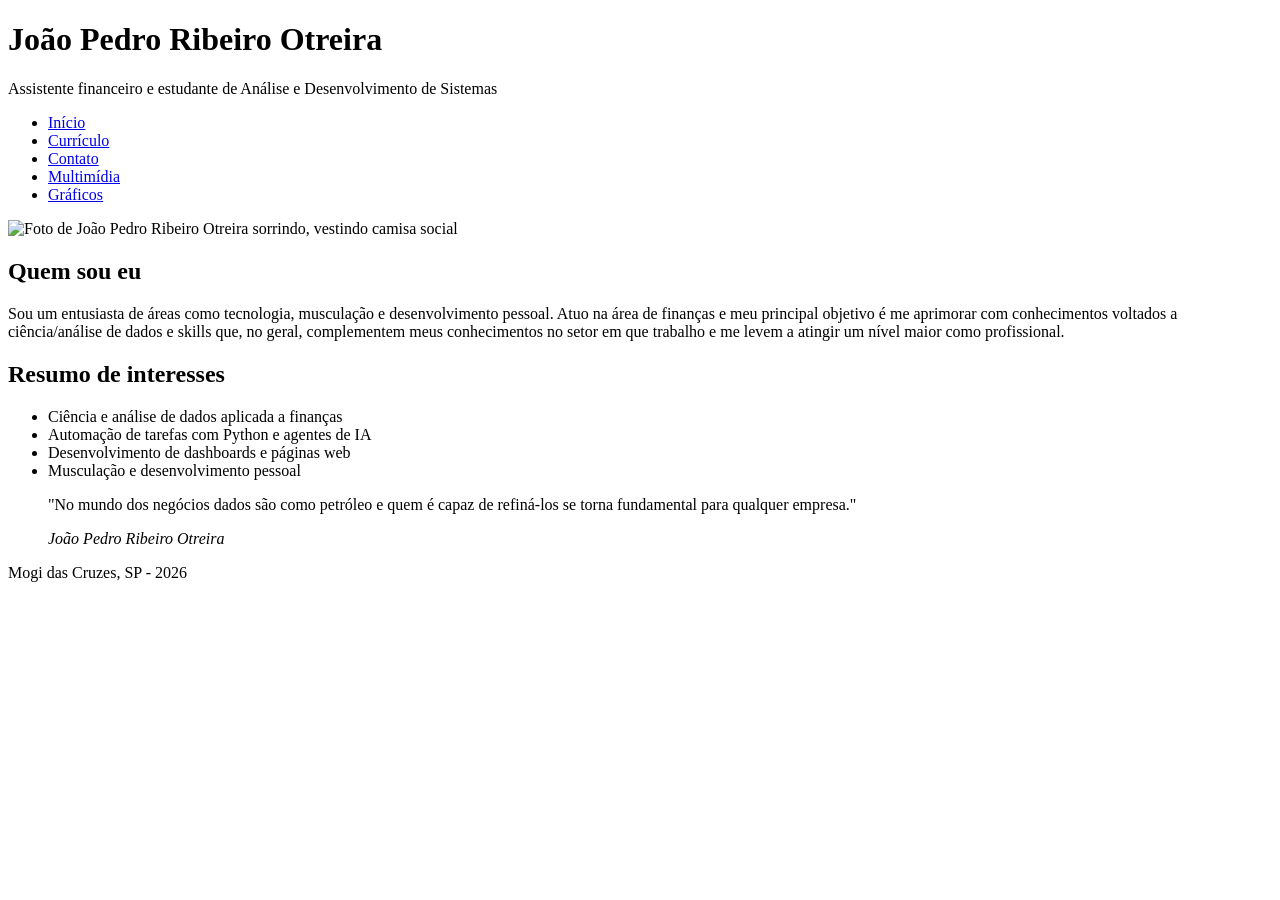
==== index.html @ 88d67f76 "Adicionar as 5 páginas do CP2: index, currículo, formulário, multimídia e gráficos" ====
<!DOCTYPE html>
<html lang="pt-BR">

<head>
    <meta charset="UTF-8">
    <meta name="viewport" content="width=device-width, initial-scale=1.0">
    <meta name="description"
        content="Site pessoal de João Pedro Ribeiro Otreira, assistente financeiro e estudante de Análise e Desenvolvimento de Sistemas.">
    <title>João Pedro Ribeiro Otreira - Início</title>
    <link rel="stylesheet" href="css/estilos.css">
</head>

<body>

    <header>
        <div class="cabecalho-conteudo">
            <div class="marca">
                <h1>João Pedro Ribeiro Otreira</h1>
                <p>Assistente financeiro e estudante de Análise e Desenvolvimento de Sistemas</p>
            </div>

            <nav aria-label="Navegação principal">
                <ul>
                    <li><a href="index.html" aria-current="page">Início</a></li>
                    <li><a href="curriculo.html">Currículo</a></li>
                    <li><a href="formulario.html">Contato</a></li>
                    <li><a href="multimidia.html">Multimídia</a></li>
                    <li><a href="graficos.html">Gráficos</a></li>
                </ul>
            </nav>
        </div>
    </header>

    <main>
        <section id="perfil" aria-labelledby="titulo-perfil">
            <div class="cartao perfil">
                <img src="img/foto-perfil.jpg" width="400" height="400" alt="Foto de João Pedro Ribeiro Otreira sorrindo, vestindo camisa social">
                <div>
                    <h2 id="titulo-perfil">Quem sou eu</h2>
                    <p>
                        Sou um entusiasta de áreas como tecnologia, musculação e desenvolvimento pessoal.
                        Atuo na área de finanças e meu principal objetivo é me aprimorar com conhecimentos
                        voltados a ciência/análise de dados e skills que, no geral, complementem meus
                        conhecimentos no setor em que trabalho e me levem a atingir um nível maior como
                        profissional.
                    </p>
                </div>
            </div>
        </section>

        <section id="resumo-interesses" aria-labelledby="titulo-interesses">
            <div class="cartao">
                <h2 id="titulo-interesses">Resumo de interesses</h2>
                <ul class="lista-interesses">
                    <li>Ciência e análise de dados aplicada a finanças</li>
                    <li>Automação de tarefas com Python e agentes de IA</li>
                    <li>Desenvolvimento de dashboards e páginas web</li>
                    <li>Musculação e desenvolvimento pessoal</li>
                </ul>

                <blockquote>
                    <p>"No mundo dos negócios dados são como petróleo e quem é capaz de refiná-los se
                        torna fundamental para qualquer empresa."</p>
                    <cite>João Pedro Ribeiro Otreira</cite>
                </blockquote>
            </div>
        </section>
    </main>

    <footer>
        <p>Mogi das Cruzes, SP - 2026</p>
    </footer>

</body>

</html>
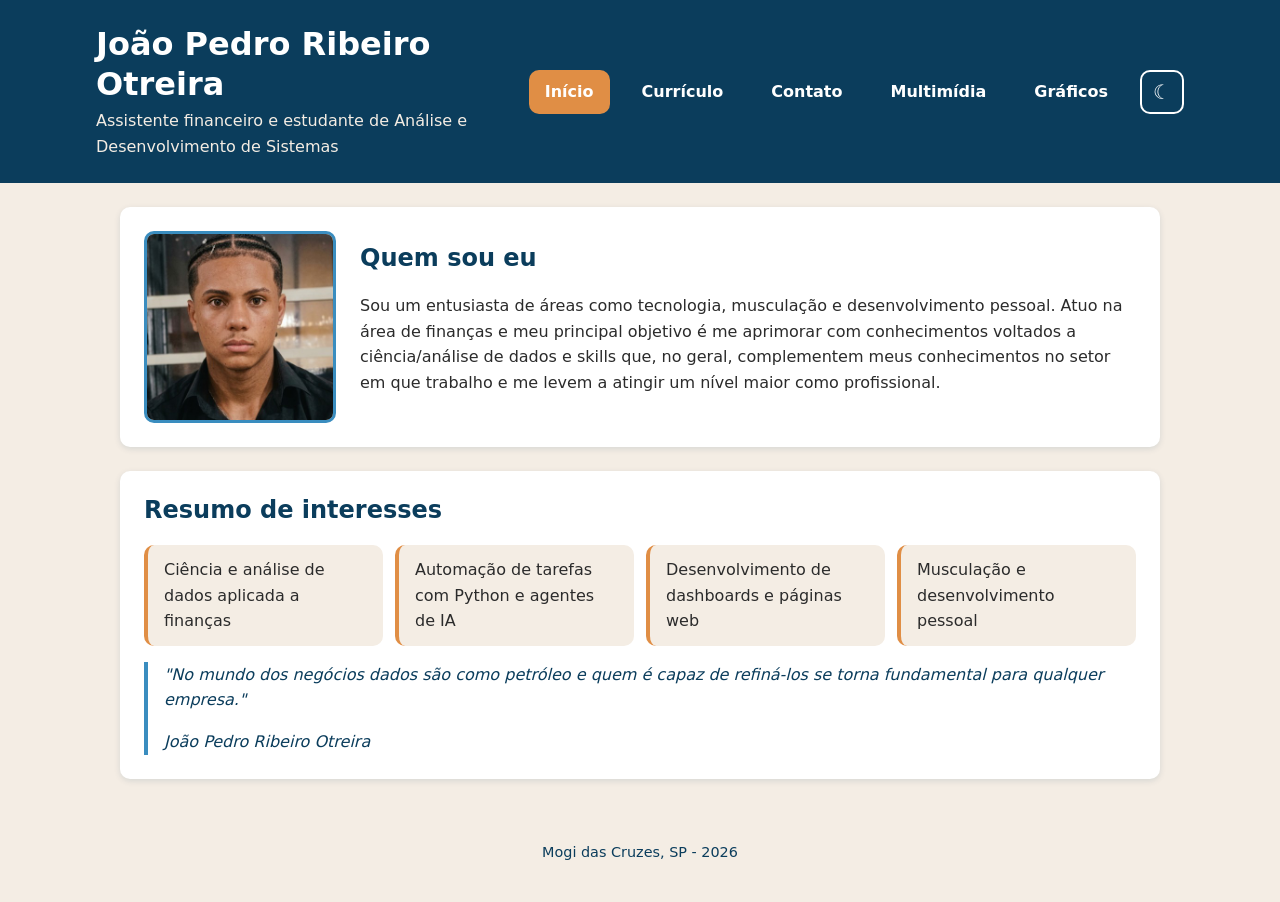
==== commit f62211a8: "Adicionar botão de tema ao menu e carregar js/scripts.js em todas as páginas" ====
--- a/index.html
+++ b/index.html
@@ -8,6 +8,7 @@
         content="Site pessoal de João Pedro Ribeiro Otreira, assistente financeiro e estudante de Análise e Desenvolvimento de Sistemas.">
     <title>João Pedro Ribeiro Otreira - Início</title>
     <link rel="stylesheet" href="css/estilos.css">
+    <script src="js/scripts.js"></script>
 </head>
 
 <body>
@@ -26,6 +27,10 @@
                     <li><a href="formulario.html">Contato</a></li>
                     <li><a href="multimidia.html">Multimídia</a></li>
                     <li><a href="graficos.html">Gráficos</a></li>
+                    <li class="item-tema">
+                        <button type="button" id="botao-tema" class="botao-tema" aria-pressed="false"
+                            aria-label="Tema escuro" title="Alternar tema claro/escuro"><span aria-hidden="true">&#9790;</span></button>
+                    </li>
                 </ul>
             </nav>
         </div>
--- a/css/estilos.css
+++ b/css/estilos.css
@@ -0,0 +1,702 @@
+/* ==========================================================================
+   CP2 - Site Pessoal / Portfólio - João Pedro Ribeiro Otreira
+   Evolução do CP1: responsividade mobile-first (Flexbox + Grid + media queries)
+
+   Abordagem: o CSS base serve a tela pequena (320 px). As media queries
+   usam APENAS min-width e vão acrescentando layout conforme a tela cresce:
+       base  -> celular (1 coluna)
+       768px -> tablet  (2 colunas onde faz sentido)
+       1024px-> desktop (3 colunas no currículo, cabeçalho em linha)
+
+   Paleta: azul petróleo (#0B3D5C), azul claro (#3A8DBF),
+           areia (#F4EDE4), grafite (#2B2B2B)
+   Fonte: 'Poppins' (títulos) + 'system-ui' (texto)
+   ========================================================================== */
+
+:root {
+    --cor-primaria: #0B3D5C;
+    --cor-secundaria: #3A8DBF;
+    --cor-fundo: #F4EDE4;
+    --cor-texto: #2B2B2B;
+    --cor-branco: #FFFFFF;
+    --cor-destaque: #E08E45;
+    --cor-borda: #D8CFC2;
+
+    /* Papéis das cores: o tema escuro redefine somente estes valores */
+    --cor-titulo: #0B3D5C;          /* títulos, rótulos e legendas */
+    --cor-cabecalho: #0B3D5C;       /* fundo do cabeçalho e da tabela */
+    --cor-texto-cabecalho: #F4EDE4; /* subtítulo do cabeçalho */
+    --cor-superficie: #FFFFFF;      /* cartões e campos */
+    --cor-fundo-suave: #F4EDE4;     /* faixas e linhas alternadas */
+    --cor-borda-campo: #C9BFAF;
+    --cor-acao: #3A8DBF;            /* fundo de botões e menu em destaque */
+    --sombra: 0 2px 6px rgba(11, 61, 92, 0.12);
+
+    --fonte-titulo: 'Poppins', system-ui, sans-serif;
+    --fonte-texto: system-ui, -apple-system, Segoe UI, Arial, sans-serif;
+
+    --espacamento: 1rem;
+    --raio: 10px;
+    --toque: 2.75rem; /* ~44 px: área mínima de toque em links e botões */
+}
+
+/* Tema escuro: ativado por js/scripts.js com <html data-tema="escuro"> */
+:root[data-tema="escuro"] {
+    color-scheme: dark; /* controles nativos (data, áudio, rolagem) também escurecem */
+
+    --cor-texto: #E8EDF2;
+    --cor-fundo: #101B26;
+    --cor-borda: #34495C;
+    --cor-secundaria: #6DB5E3;      /* links e destaques mais claros */
+
+    --cor-titulo: #8CC4EA;
+    --cor-cabecalho: #082B41;
+    --cor-superficie: #1A2B3B;
+    --cor-fundo-suave: #223548;
+    --cor-borda-campo: #4A6178;
+    --sombra: 0 2px 6px rgba(0, 0, 0, 0.5);
+}
+
+* {
+    box-sizing: border-box;
+}
+
+body {
+    margin: 0;
+    font-family: var(--fonte-texto);
+    color: var(--cor-texto);
+    background-color: var(--cor-fundo);
+    line-height: 1.6;
+    overflow-wrap: break-word;
+}
+
+h1, h2, h3 {
+    font-family: var(--fonte-titulo);
+    color: var(--cor-titulo);
+    line-height: 1.25;
+}
+
+h2 {
+    font-size: 1.35rem;
+    margin-top: 0;
+}
+
+a {
+    color: var(--cor-secundaria);
+    text-decoration: none;
+}
+
+a:hover,
+a:focus {
+    text-decoration: underline;
+}
+
+/* Imagens e mídias responsivas */
+img,
+video {
+    max-width: 100%;
+    height: auto;
+}
+
+img {
+    border-radius: var(--raio);
+}
+
+/* ---------- Cabeçalho e menu (Flexbox) ---------- */
+
+header {
+    background-color: var(--cor-cabecalho);
+    color: var(--cor-branco);
+    padding: var(--espacamento);
+}
+
+.cabecalho-conteudo {
+    display: flex;
+    flex-direction: column;
+    gap: 1rem;
+    max-width: 68rem;
+    margin: 0 auto;
+}
+
+header h1 {
+    color: var(--cor-branco);
+    font-size: 1.5rem;
+    margin: 0 0 0.25rem 0;
+}
+
+header p {
+    margin: 0;
+    color: var(--cor-texto-cabecalho);
+}
+
+/* Mobile: itens quebram de linha (flex-wrap) e se distribuem em toda a largura */
+nav ul {
+    list-style: none;
+    display: flex;
+    flex-wrap: wrap;
+    gap: 0.5rem;
+    margin: 0;
+    padding: 0;
+}
+
+nav li {
+    flex: 1 1 auto;
+}
+
+nav a {
+    display: flex;
+    align-items: center;
+    justify-content: center;
+    min-height: var(--toque);
+    padding: 0 1rem;
+    color: var(--cor-branco);
+    font-weight: 600;
+    border-radius: var(--raio);
+    transition: background-color 0.2s ease;
+}
+
+nav a:hover,
+nav a:focus {
+    background-color: var(--cor-acao);
+    text-decoration: none;
+}
+
+nav a[aria-current="page"] {
+    background-color: var(--cor-destaque);
+}
+
+/* Botão de alternar tema (último item do menu, em todas as páginas) */
+nav li.item-tema {
+    flex: 0 0 auto;
+}
+
+.botao-tema {
+    display: flex;
+    align-items: center;
+    justify-content: center;
+    width: var(--toque);
+    height: var(--toque);
+    padding: 0;
+    font-size: 1.25rem;
+    line-height: 1;
+    color: var(--cor-branco);
+    background-color: transparent;
+    border: 2px solid var(--cor-branco);
+    border-radius: var(--raio);
+    cursor: pointer;
+    transition: background-color 0.2s ease;
+}
+
+.botao-tema:hover,
+.botao-tema:focus-visible {
+    background-color: var(--cor-acao);
+}
+
+/* ---------- Conteúdo principal e cartões ---------- */
+
+/* main é um grid de 1 coluna no mobile; as páginas ganham colunas via media query */
+main {
+    display: grid;
+    grid-template-columns: 1fr;
+    gap: var(--espacamento);
+    max-width: 68rem;
+    margin: 0 auto;
+    padding: var(--espacamento);
+}
+
+/* cada seção é flex para que o cartão preencha toda a altura da célula do grid */
+main > section {
+    display: flex;
+    min-width: 0;
+}
+
+.cartao {
+    flex: 1;
+    min-width: 0;
+    background-color: var(--cor-superficie);
+    border-radius: var(--raio);
+    padding: var(--espacamento);
+    box-shadow: var(--sombra);
+}
+
+.cartao blockquote {
+    border-left: 4px solid var(--cor-secundaria);
+    margin: 1rem 0 0 0;
+    padding-left: 1rem;
+    font-style: italic;
+    color: var(--cor-titulo);
+}
+
+.cartao ul,
+.cartao ol {
+    padding-left: 1.25rem;
+}
+
+/* Links de contato com área de toque confortável */
+address {
+    font-style: normal;
+}
+
+.cartao address ul {
+    list-style: none;
+    padding-left: 0;
+    margin: 0;
+}
+
+address a {
+    display: inline-flex;
+    align-items: center;
+    min-height: var(--toque);
+}
+
+/* ---------- Perfil (index) - Flexbox ---------- */
+
+.perfil {
+    display: flex;
+    flex-direction: column;
+    gap: var(--espacamento);
+    align-items: center;
+    text-align: center;
+}
+
+.perfil img {
+    width: 10rem;
+    height: auto;
+    object-fit: cover;
+    border: 3px solid var(--cor-secundaria);
+}
+
+/* Resumo de interesses (index) - Flexbox: cartões que quebram de linha */
+.lista-interesses {
+    list-style: none;
+    display: flex;
+    flex-wrap: wrap;
+    gap: 0.75rem;
+    margin: 0;
+    padding: 0;
+}
+
+.cartao .lista-interesses {
+    padding-left: 0;
+}
+
+.lista-interesses li {
+    flex: 1 1 14rem;
+    padding: 0.75rem 1rem;
+    background-color: var(--cor-fundo-suave);
+    border-left: 4px solid var(--cor-destaque);
+    border-radius: var(--raio);
+}
+
+/* ---------- Tabela (currículo) ---------- */
+
+.tabela-rolavel {
+    overflow-x: auto; /* rede de segurança: se algo não couber, só o contêiner rola */
+}
+
+table {
+    width: 100%;
+    border-collapse: collapse;
+    margin-top: 0.5rem;
+}
+
+caption {
+    text-align: left;
+    font-weight: 600;
+    margin-bottom: 0.5rem;
+    color: var(--cor-titulo);
+}
+
+th, td {
+    text-align: left;
+}
+
+th {
+    background-color: var(--cor-cabecalho);
+    color: var(--cor-branco);
+}
+
+/* Mobile: cada linha vira um cartão; o cabeçalho continua acessível
+   (fica visualmente oculto) e cada célula mostra seu rótulo via data-label */
+thead {
+    position: absolute;
+    width: 1px;
+    height: 1px;
+    overflow: hidden;
+    clip-path: inset(50%);
+}
+
+table,
+caption,
+tbody,
+tr,
+td {
+    display: block;
+}
+
+tbody tr {
+    border: 1px solid var(--cor-borda);
+    border-radius: var(--raio);
+    margin-bottom: 0.75rem;
+    overflow: hidden;
+}
+
+td {
+    padding: 0.5rem 0.75rem;
+}
+
+td + td {
+    border-top: 1px solid var(--cor-borda);
+}
+
+td::before {
+    content: attr(data-label);
+    display: block;
+    font-size: 0.8rem;
+    font-weight: 700;
+    color: var(--cor-secundaria);
+    text-transform: uppercase;
+}
+
+tbody tr:nth-child(even) {
+    background-color: var(--cor-fundo-suave);
+}
+
+/* ---------- Formulário ---------- */
+
+form {
+    display: grid;
+    gap: 1rem;
+}
+
+.campo {
+    display: flex;
+    flex-direction: column;
+    gap: 0.3rem;
+}
+
+/* Mobile: campos empilhados. Em telas maiores viram linha (ver media query). */
+.campo-linha {
+    display: flex;
+    flex-direction: column;
+    gap: 0.5rem 1.5rem;
+}
+
+label {
+    font-weight: 600;
+    color: var(--cor-titulo);
+}
+
+input:not([type="radio"]):not([type="checkbox"]),
+select,
+textarea {
+    width: 100%;
+    min-height: var(--toque);
+    font-family: var(--fonte-texto);
+    font-size: 1rem;
+    color: var(--cor-texto);
+    padding: 0.6rem;
+    border: 1px solid var(--cor-borda-campo);
+    border-radius: 6px;
+    background-color: var(--cor-superficie);
+}
+
+input:focus,
+select:focus,
+textarea:focus {
+    outline: 2px solid var(--cor-secundaria);
+    outline-offset: 1px;
+}
+
+fieldset {
+    min-width: 0;
+    margin: 0;
+    border: 1px solid var(--cor-borda-campo);
+    border-radius: var(--raio);
+    padding: 0.75rem 1rem;
+}
+
+legend {
+    font-weight: 600;
+    color: var(--cor-titulo);
+    padding: 0 0.5rem;
+}
+
+/* Rádios e checkboxes: rótulo inteiro clicável, com altura de toque mínima */
+fieldset label {
+    display: flex;
+    align-items: center;
+    gap: 0.6rem;
+    min-height: var(--toque);
+}
+
+input[type="radio"],
+input[type="checkbox"] {
+    width: 1.25rem;
+    height: 1.25rem;
+    flex-shrink: 0;
+}
+
+button[type="submit"] {
+    width: 100%;
+    min-height: var(--toque);
+    background-color: var(--cor-destaque);
+    color: var(--cor-branco);
+    border: none;
+    padding: 0.7rem 1.6rem;
+    border-radius: var(--raio);
+    font-weight: 600;
+    cursor: pointer;
+    font-size: 1rem;
+}
+
+button[type="submit"]:hover {
+    background-color: var(--cor-acao);
+}
+
+/* ---------- Multimídia ---------- */
+
+.midia-container {
+    display: flex;
+    flex-direction: column;
+    gap: 1rem;
+}
+
+audio,
+video {
+    width: 100%;
+}
+
+iframe {
+    width: 100%;
+    height: 14rem;
+    border: 0;
+    border-radius: var(--raio);
+}
+
+/* ---------- Gráficos (canvas e SVG) ---------- */
+
+.graficos-grid {
+    display: grid;
+    grid-template-columns: 1fr;
+    gap: var(--espacamento);
+}
+
+.graficos-grid > div {
+    min-width: 0;
+}
+
+canvas {
+    display: block;
+    max-width: 100%;
+    height: auto; /* mantém a proporção do canvas quando ele encolhe */
+    background-color: var(--cor-branco);
+    border: 1px solid var(--cor-borda);
+    border-radius: var(--raio);
+}
+
+.svg-caixa svg {
+    max-width: 100%;
+    height: auto;
+}
+
+.icone-svg {
+    fill: var(--cor-secundaria);
+    transition: fill 0.2s ease;
+}
+
+.svg-caixa:hover .icone-svg {
+    fill: var(--cor-destaque);
+}
+
+/* ---------- Rodapé ---------- */
+
+footer {
+    text-align: center;
+    padding: var(--espacamento);
+    color: var(--cor-titulo);
+    font-size: 0.9rem;
+}
+
+/* ==========================================================================
+   MEDIA QUERIES (mobile-first: somente min-width)
+   ========================================================================== */
+
+/* ---------- 640px: gráficos lado a lado ---------- */
+@media (min-width: 640px) {
+    .graficos-grid {
+        grid-template-columns: 1fr 1fr;
+    }
+}
+
+/* ---------- 768px: tablet ---------- */
+@media (min-width: 768px) {
+    :root {
+        --espacamento: 1.5rem;
+    }
+
+    h2 {
+        font-size: 1.5rem;
+    }
+
+    header h1 {
+        font-size: 2rem;
+    }
+
+    /* Menu em linha */
+    nav ul {
+        gap: 1rem;
+    }
+
+    nav li {
+        flex: 0 1 auto;
+    }
+
+    /* Perfil: foto ao lado do texto */
+    .perfil {
+        flex-direction: row;
+        text-align: left;
+    }
+
+    .perfil img {
+        width: 12rem;
+        flex-shrink: 0;
+    }
+
+    /* Formulário: campos lado a lado */
+    .campo-linha {
+        flex-direction: row;
+        flex-wrap: wrap;
+    }
+
+    .campo-linha > .campo {
+        flex: 1 1 14rem;
+    }
+
+    fieldset label {
+        min-width: 10rem;
+    }
+
+    button[type="submit"] {
+        width: auto;
+        justify-self: start;
+    }
+
+    /* Tabela volta ao formato tradicional (linhas e colunas) */
+    table {
+        display: table;
+    }
+
+    thead {
+        position: static;
+        width: auto;
+        height: auto;
+        overflow: visible;
+        clip-path: none;
+    }
+
+    caption {
+        display: table-caption;
+    }
+
+    tbody {
+        display: table-row-group;
+    }
+
+    tr {
+        display: table-row;
+    }
+
+    tbody tr {
+        border: 0;
+        border-radius: 0;
+        margin-bottom: 0;
+        overflow: visible;
+    }
+
+    th,
+    td {
+        display: table-cell;
+        border: 1px solid var(--cor-borda);
+        padding: 0.6rem 0.8rem;
+    }
+
+    td + td {
+        border-top: 1px solid var(--cor-borda);
+    }
+
+    td::before {
+        content: none;
+    }
+
+    /* Multimídia: mapas e vídeos mais altos */
+    iframe {
+        height: 20rem;
+    }
+
+    /* Currículo (Grid): 2 colunas com áreas nomeadas */
+    .grade-curriculo {
+        grid-template-columns: 1fr 1fr;
+        grid-template-areas:
+            "formacao    experiencia"
+            "tecnologias tecnologias"
+            "contato     contato";
+    }
+
+    .grade-curriculo #formacao {
+        grid-area: formacao;
+    }
+
+    .grade-curriculo #experiencia {
+        grid-area: experiencia;
+    }
+
+    .grade-curriculo #tecnologias {
+        grid-area: tecnologias;
+    }
+
+    .grade-curriculo #contato-resumo {
+        grid-area: contato;
+    }
+}
+
+/* ---------- 1024px: desktop ---------- */
+@media (min-width: 1024px) {
+    /* Cabeçalho: título à esquerda, menu à direita */
+    .cabecalho-conteudo {
+        flex-direction: row;
+        justify-content: space-between;
+        align-items: center;
+    }
+
+    .marca {
+        flex: 1 1 0;
+        min-width: 0;
+    }
+
+    nav {
+        flex: 0 0 auto;
+    }
+
+    nav ul {
+        flex-wrap: nowrap;
+        justify-content: flex-end;
+    }
+
+    /* Currículo: 3 colunas na primeira linha, tabela ocupando a largura toda */
+    .grade-curriculo {
+        grid-template-columns: 1fr 1fr 1fr;
+        grid-template-areas:
+            "formacao    experiencia contato"
+            "tecnologias tecnologias tecnologias";
+    }
+
+    /* Multimídia (Grid): áudio em cima, vídeo e mapa lado a lado */
+    .grade-midia {
+        grid-template-columns: 1fr 1fr;
+    }
+
+    .grade-midia #audio {
+        grid-column: 1 / -1;
+    }
+}
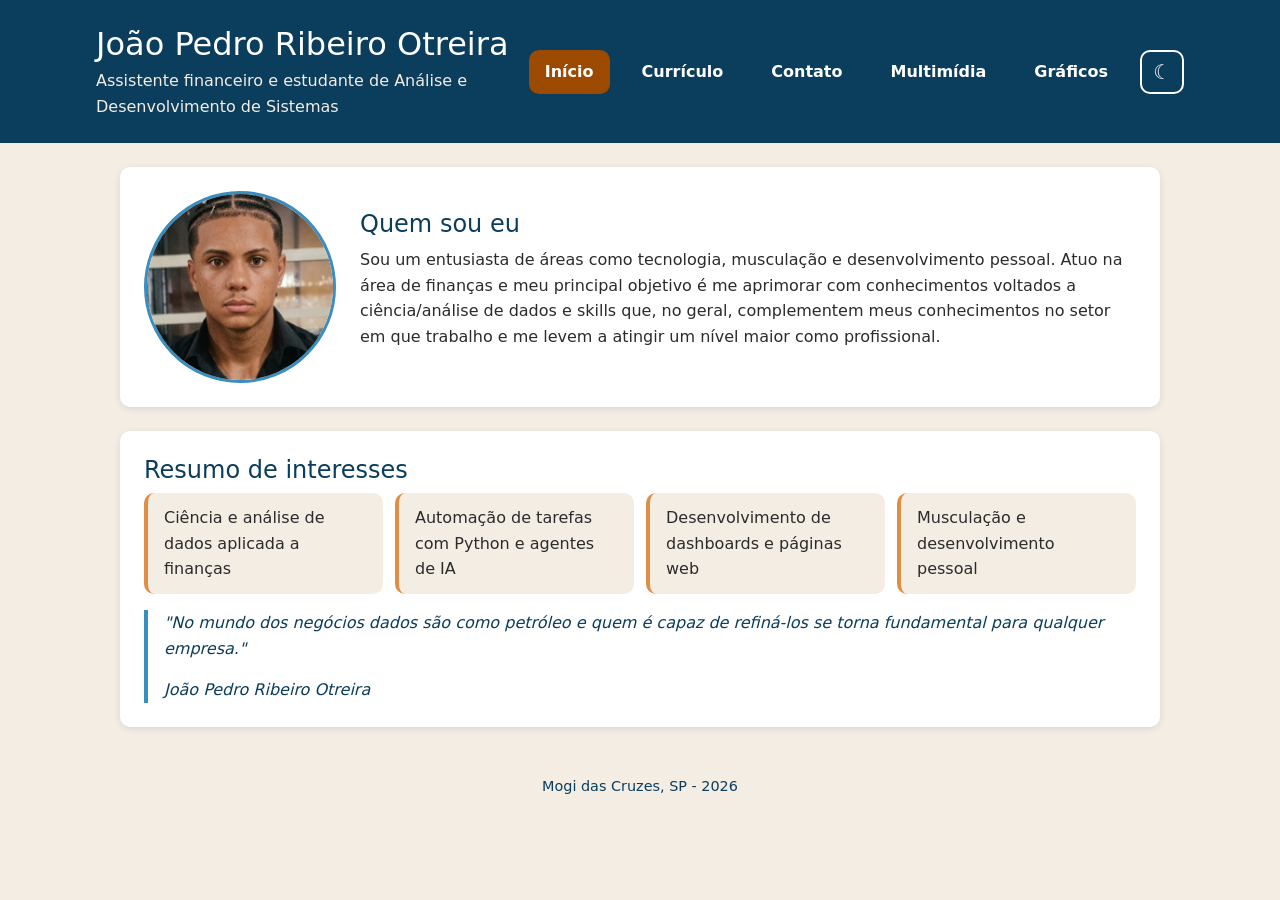
==== commit c7910f7d: "CP4: integra Bootstrap, ajusta acessibilidade e corrige iframe do vídeo" ====
--- a/index.html
+++ b/index.html
@@ -7,11 +7,15 @@
     <meta name="description"
         content="Site pessoal de João Pedro Ribeiro Otreira, assistente financeiro e estudante de Análise e Desenvolvimento de Sistemas.">
     <title>João Pedro Ribeiro Otreira - Início</title>
+    <link rel="stylesheet" href="https://cdn.jsdelivr.net/npm/bootstrap@5.3.3/dist/css/bootstrap.min.css"
+        integrity="sha384-QWTKZyjpPEjISv5WaRU9OFeRpok6YctnYmDr5pNlyT2bRjXh0JMhjY6hW+ALEwIH" crossorigin="anonymous">
     <link rel="stylesheet" href="css/estilos.css">
     <script src="js/scripts.js"></script>
 </head>
 
 <body>
+
+    <a class="visually-hidden-focusable" href="#conteudo">Pular para o conteúdo</a>
 
     <header>
         <div class="cabecalho-conteudo">
@@ -36,10 +40,10 @@
         </div>
     </header>
 
-    <main>
+    <main id="conteudo" tabindex="-1">
         <section id="perfil" aria-labelledby="titulo-perfil">
             <div class="cartao perfil">
-                <img src="img/foto-perfil.jpg" width="400" height="400" alt="Foto de João Pedro Ribeiro Otreira sorrindo, vestindo camisa social">
+                <img class="img-fluid rounded-circle" src="img/foto-perfil.jpg" width="400" height="400" alt="Foto de João Pedro Ribeiro Otreira, de tranças no cabelo e camisa preta, com expressão séria">
                 <div>
                     <h2 id="titulo-perfil">Quem sou eu</h2>
                     <p>
--- a/css/estilos.css
+++ b/css/estilos.css
@@ -31,6 +31,10 @@
     --cor-borda-campo: #C9BFAF;
     --cor-acao: #3A8DBF;            /* fundo de botões e menu em destaque */
     --sombra: 0 2px 6px rgba(11, 61, 92, 0.12);
+    --cor-erro: #B3261E;
+    --cor-erro-fundo: #FDECEA;
+    --cor-sucesso: #1B6E2D;
+    --cor-sucesso-fundo: #E6F4EA;
 
     --fonte-titulo: 'Poppins', system-ui, sans-serif;
     --fonte-texto: system-ui, -apple-system, Segoe UI, Arial, sans-serif;
@@ -55,6 +59,10 @@
     --cor-fundo-suave: #223548;
     --cor-borda-campo: #4A6178;
     --sombra: 0 2px 6px rgba(0, 0, 0, 0.5);
+    --cor-erro: #FF9C94;
+    --cor-erro-fundo: #3A1F1F;
+    --cor-sucesso: #7FD99A;
+    --cor-sucesso-fundo: #1B3326;
 }
 
 * {
@@ -454,6 +462,83 @@
     background-color: var(--cor-acao);
 }
 
+/* ---------- Feedback do formulário (validação e rascunho) ---------- */
+
+/* Mensagem de erro logo abaixo de cada campo (vazia = invisível) */
+.erro-campo {
+    margin: 0;
+    color: var(--cor-erro);
+    font-size: 0.875rem;
+    font-weight: 600;
+}
+
+.erro-campo:empty {
+    display: none;
+}
+
+/* Campo inválido: borda vermelha (o texto do erro garante que não depende só da cor) */
+input:not([type="radio"]):not([type="checkbox"])[aria-invalid="true"],
+select[aria-invalid="true"],
+textarea[aria-invalid="true"] {
+    border-color: var(--cor-erro);
+    border-width: 2px;
+}
+
+/* Resumo de erro ou confirmação de envio, acima do botão */
+.status-formulario {
+    padding: 0.75rem 1rem;
+    border-left: 4px solid;
+    border-radius: var(--raio);
+    font-weight: 600;
+}
+
+.status-formulario:empty {
+    display: none;
+}
+
+.status-erro {
+    color: var(--cor-erro);
+    background-color: var(--cor-erro-fundo);
+}
+
+.status-sucesso {
+    color: var(--cor-sucesso);
+    background-color: var(--cor-sucesso-fundo);
+}
+
+/* Aviso de que um rascunho salvo foi restaurado */
+.aviso-rascunho {
+    display: flex;
+    flex-direction: column;
+    gap: 0.5rem;
+    padding: 0.75rem 1rem;
+    background-color: var(--cor-fundo-suave);
+    border-left: 4px solid var(--cor-secundaria);
+    border-radius: var(--raio);
+}
+
+.aviso-rascunho:empty {
+    display: none;
+}
+
+.aviso-rascunho p {
+    margin: 0;
+}
+
+.aviso-rascunho button {
+    align-self: flex-start;
+    min-height: var(--toque);
+    padding: 0 1rem;
+    font-family: var(--fonte-texto);
+    font-size: 1rem;
+    font-weight: 600;
+    color: var(--cor-titulo);
+    background-color: transparent;
+    border: 2px solid var(--cor-titulo);
+    border-radius: var(--raio);
+    cursor: pointer;
+}
+
 /* ---------- Multimídia ---------- */
 
 .midia-container {
@@ -580,6 +665,12 @@
     button[type="submit"] {
         width: auto;
         justify-self: start;
+    }
+
+    .aviso-rascunho {
+        flex-direction: row;
+        align-items: center;
+        justify-content: space-between;
     }
 
     /* Tabela volta ao formato tradicional (linhas e colunas) */
@@ -700,3 +791,37 @@
         grid-column: 1 / -1;
     }
 }
+
+/* ==========================================================================
+   CP4 - Ajustes finais de acessibilidade e integração com Bootstrap
+   (carregado depois do Bootstrap, por isso estas regras prevalecem)
+   Contrastes medidos (WCAG): links 6,3:1+ (antes 3,2:1), botões 5,9:1+
+   (antes 2,6:1 e 3,7:1).
+   ========================================================================== */
+
+:root { --cor-link: #0F5A8A; --cor-acao-forte: #1F6A9A; --cor-ativo: #9C4A00; --cor-foco: #0B3D5C; }
+:root[data-tema="escuro"] { --cor-link: #6DB5E3; --cor-foco: #FFD166; }
+
+a, td::before { color: var(--cor-link); }
+a:hover, a:focus { text-decoration: underline; }
+nav a { color: var(--cor-branco); }
+nav a:hover, nav a:focus, .botao-tema:hover, .botao-tema:focus-visible { background-color: var(--cor-acao-forte); }
+nav a[aria-current="page"] { background-color: var(--cor-ativo); }
+
+/* Foco visível em tudo que recebe teclado (anel claro no cabeçalho escuro) */
+:focus-visible { outline: 3px solid var(--cor-foco); outline-offset: 3px; }
+header :focus-visible { outline-color: #FFFFFF; }
+.form-control:focus, .form-select:focus { outline: 3px solid var(--cor-foco); outline-offset: 2px; box-shadow: none; }
+.visually-hidden-focusable:focus { position: fixed; top: .5rem; left: .5rem; z-index: 2000; padding: .6rem 1rem;
+    background: #FFFFFF; color: #0B3D5C; border: 2px solid #0B3D5C; border-radius: .5rem; font-weight: 700; }
+main:focus { outline: none; }
+
+/* Bootstrap: botão e legendas alinhados à paleta do site */
+button[type="submit"].btn-primary { background-color: var(--cor-link); border-color: var(--cor-link); color: #FFFFFF; font-weight: 600; }
+:root[data-tema="escuro"] button[type="submit"].btn-primary { background-color: #1F6A9A; border-color: #1F6A9A; }
+button[type="submit"].btn-primary:hover { background-color: var(--cor-cabecalho); border-color: var(--cor-cabecalho); }
+legend { float: none; width: auto; font-size: 1rem; }
+
+@media (prefers-reduced-motion: reduce) {
+    *, *::before, *::after { transition: none !important; animation: none !important; scroll-behavior: auto !important; }
+}
